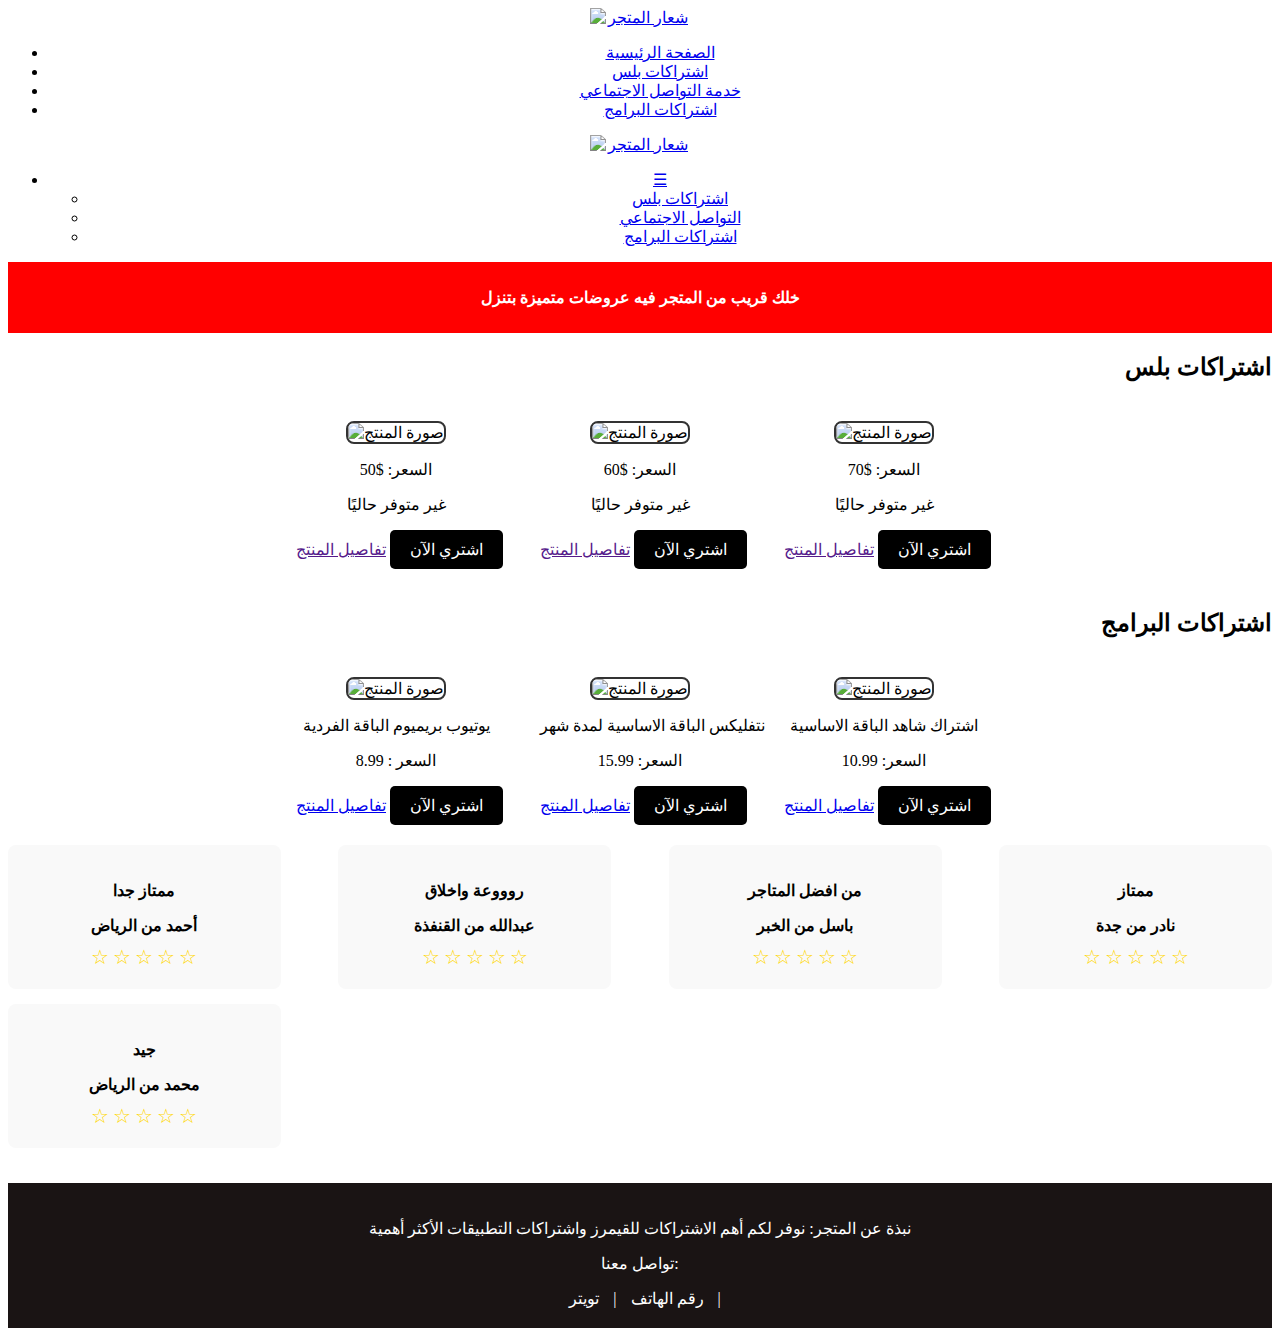
==== index.html @ 057b3b18 "Add files via upload" ====
<!DOCTYPE html>
<html lang="ar">
<head>
    <meta charset="UTF-8">
    <meta name="viewport" content="width=device-width, initial-scale=1.0">
    <title>متجري الإلكتروني</title>
    <link rel="stylesheet" href="styles.css">
    <style>
        /* تحديد الشعار */
        .logo {
            width: 100px;
            height: auto;
            display: block;
            margin: 0 auto;
        }

        /* توسيط الصورة العرضية */
        nav {
            text-align: center;
        }

        /* تنسيق المنتجات */
        .products-container {
            overflow-x: auto;
            white-space: nowrap;
            -webkit-overflow-scrolling: touch;
            scroll-behavior: smooth;
            text-align: center;
        }

        .product {
            display: inline-block;
            margin: 20px;
            text-align: center;
            width: 200px;
        }

        .product img {
            width: 150px;
            height: 150px;
            object-fit: cover;
            border: 2px solid #333;
            border-radius: 8px;
        }

        /* تحديد موقع أسماء الأقسام */
        h2 {
            text-align: right;
            direction: rtl;
        }

        /* تخصيص زر "اشتري الآن" */
        .buy-button {
            display: inline-block;
            background-color: #000000;
            color: white;
            padding: 10px 20px;
            text-align: center;
            text-decoration: none;
            border-radius: 5px;
            transition: background-color 0.3s;
        }

        .buy-button:hover {
            background-color: #000000;
        }

        /* شريط سفلي */
        .footer {
            background-color: #1a1414;
            color: white;
            padding: 20px;
            text-align: center;
        }

        .footer a {
            color: white;
            text-decoration: none;
            margin: 0 10px;
        }

        /* ترويجي */
        .promotion {
            background-color: #ff0000;
            color: white;
            padding: 10px;
            text-align: center;
            font-weight: bold;
        }

        .customer-reviews {
            display: flex;
            justify-content: space-between;
            margin-bottom: 20px;
            flex-wrap: wrap;
        }

        .review-card {
            background-color: #f9f9f9;
            padding: 20px;
            border-radius: 8px;
            margin-bottom: 15px;
            width: calc(20% - 20px); /* 20% من عرض الشاشة مع هامش بين البطاقات */
            text-align: center;
        }

        .review-card p {
            font-weight: bold;
            margin-bottom: 10px;
        }

        .star {
            color: gold; /* لون النجوم الأصفر */
            font-size: 20px;
        }
    </style>
</head>
<body>
    <nav>
        <!-- شريط التنقل للحواسيب -->
        <div class="desktop-navbar">
            <a href="https://i.ibb.co/3N0W4yK/logo.png"><img src="https://i.ibb.co/3N0W4yK/logo.png" alt="شعار المتجر" class="logo"></a>
            <ul class="navbar">
                <li><a href="#">الصفحة الرئيسية</a></li>
                <li><a href="pls.html">اشتراكات بلس</a></li>
                <li><a href="inst.html">خدمة التواصل الاجتماعي</a></li>
                <li><a href="syn.html">اشتراكات البرامج</a></li>
            </ul>
        </div>

        <!-- قائمة الهامبرغر للهواتف النقالة -->
        <div class="mobile-navbar">
            <a href="https://i.ibb.co/3N0W4yK/logo.png"><img src="https://i.ibb.co/3N0W4yK/logo.png" alt="شعار المتجر" class="logo"></a>
            <ul class="navbar">
                <li class="hamburger-menu"><a href="#" onclick="toggleMenu()">☰</a></li>
                <ul class="mobile-menu" id="mobileMenu">
                    <li><a href="pls.html">اشتراكات بلس</a></li>
                    <li><a href="inst.html">التواصل الاجتماعي</a></li>
                    <li><a href="syn.html">اشتراكات البرامج</a></li>
                </ul>
            </ul>
        </div>
    </nav>

    <!-- القسم الأول: اشتراكات بلس -->
    <div class="promotion">
        <p>خلك قريب من المتجر فيه عروضات متميزة بتنزل </p>
    </div>
    <h2>اشتراكات بلس</h2>
    <div class="products-container">
        <div class="product">
            <img src="https://image.api.playstation.com/vulcan/ap/rnd/202206/1415/zf1APgZErNQcDBYLlrp7HGsX.png" alt="صورة المنتج">
            <p>السعر: $50</p>
            <p>غير متوفر حاليًا</p>
            <a href="" class="details-button">تفاصيل المنتج</a>
            <a href="" class="buy-button" onclick="showNotAvailableMessage()">اشتري الآن</a>
        </div>
        <div class="product">
            <img src="https://image.api.playstation.com/vulcan/ap/rnd/202206/1515/RM9pdb59tlZpAJvyJMsuHKjq.png" alt="صورة المنتج">
            <p>السعر: $60</p>
            <p>غير متوفر حاليًا</p>
            <a href="" class="details-button">تفاصيل المنتج</a>
            <a href="" class="buy-button" onclick="showNotAvailableMessage()">اشتري الآن</a>
        </div>
        <div class="product">
            <img src="https://image.api.playstation.com/vulcan/ap/rnd/202206/1610/7sdOl3Mn30GqUJEyU2WwLhQp.png" alt="صورة المنتج">
            <p>السعر: $70</p>
            <p>غير متوفر حاليًا</p>
            <a href="" class="details-button">تفاصيل المنتج</a>
            <a href="" class="buy-button" onclick="showNotAvailableMessage()">اشتري الآن</a>
        </div>
    </div>

    <h2>اشتراكات البرامج</h2>
    <div class="products-container">
        <div class="product">
            <img src="https://cdn.salla.sa/NjmbK/me2V3FLQ7GxieQggNCGdq4uT9FfzwZChFTBvjbVJ.png" alt="صورة المنتج">
            <p>يوتيوب بريميوم الباقة الفردية</p>
            <p>السعر : 8.99</p>
            <a href="yu.html" class="details-button">تفاصيل المنتج</a>
            <a href="1.html" class="buy-button">اشتري الآن</a>
        </div>
        <div class="product">
            <img src="https://sm.ign.com/ign_mear/screenshot/default/1280x720_7k4n.jpg" alt="صورة المنتج">
            <p>نتفليكس الباقة الاساسية لمدة شهر
            </p>
            <p>السعر: 15.99</p>
            <a href="nt.html" class="details-button">تفاصيل المنتج</a>
            <a href="1.html" class="buy-button">اشتري الآن</a>
        </div>
        <div class="product">
            <img src="https://play-lh.googleusercontent.com/ql1j126uFttRQn2dPzIKNcoDIzADSqqhYFZBq0L8dyiwlqS86Utu2dg72N6SHNEBL9k" alt="صورة المنتج">
            <p>اشتراك شاهد الباقة الاساسية </p>
            <p>السعر: 10.99</p>
            <a href="sh.html" class="details-button">تفاصيل المنتج</a>
            <a href="1.html" class="buy-button">اشتري الآن</a>
        </div>
    </div>



    
    <div class="customer-reviews">
        <div class="review-card">
            <p>ممتاز جدا</p>
            <p>أحمد من الرياض</p>
            <div class="rating">
                <span class="star">&#9734;</span> <!-- نجمة صفراء -->
                <span class="star">&#9734;</span>
                <span class="star">&#9734;</span>
                <span class="star">&#9734;</span>
                <span class="star">&#9734;</span>
            </div>
        </div>
        <div class="review-card">
            <p>روووعة واخلاق</p>
            <p>عبدالله من القنفذة</p>
            <div class="rating">
                <span class="star">&#9734;</span> <!-- نجمة صفراء -->
                <span class="star">&#9734;</span>
                <span class="star">&#9734;</span>
                <span class="star">&#9734;</span>
                <span class="star">&#9734;</span>
            </div>
        </div>
        <div class="review-card">
            <p>من افضل المتاجر</p>
            <p>باسل من الخبر</p>
            <div class="rating">
                <span class="star">&#9734;</span> <!-- نجمة صفراء -->
                <span class="star">&#9734;</span>
                <span class="star">&#9734;</span>
                <span class="star">&#9734;</span>
                <span class="star">&#9734;</span>
            </div>
        </div>
        <div class="review-card">
            <p>ممتاز</p>
            <p>نادر من جدة</p>
            <div class="rating">
                <span class="star">&#9734;</span> <!-- نجمة صفراء -->
                <span class="star">&#9734;</span>
                <span class="star">&#9734;</span>
                <span class="star">&#9734;</span>
                <span class="star">&#9734;</span>
            </div>
        </div>
        <div class="review-card">
            <p>جيد</p>
            <p>محمد من الرياض</p>
            <div class="rating">
                <span class="star">&#9734;</span> <!-- نجمة صفراء -->
                <span class="star">&#9734;</span>
                <span class="star">&#9734;</span>
                <span class="star">&#9734;</span>
                <span class="star">&#9734;</span>
            </div>
        </div>
    </div>




    <!-- الشريط السفلي -->
    <div class="footer">
        <div>
            <p>نبذة عن المتجر: نوفر لكم أهم الاشتراكات للقيمرز واشتراكات التطبيقات الأكثر أهمية</p>
        </div>
        <div>
            <p>تواصل معنا:</p>
            <a href="966597118963">رقم الهاتف</a> |
            <a href="https://x.com/abo_samerh1?s=21">تويتر</a> |
        </div>
    </div>

    <script>
        function showNotAvailableMessage() {
            alert("عذرًا، هذا المنتج غير متوفر حاليًا.");
        }

        function toggleMenu() {
            var menu = document.getElementById("mobileMenu");
            menu.style.display = (menu.style.display === "block") ? "none" : "block";
        }

        function toggleDarkMode() {
            var body = document.body;
            body.classList.toggle("dark-mode");
        }
    </script>
</body>
</html>
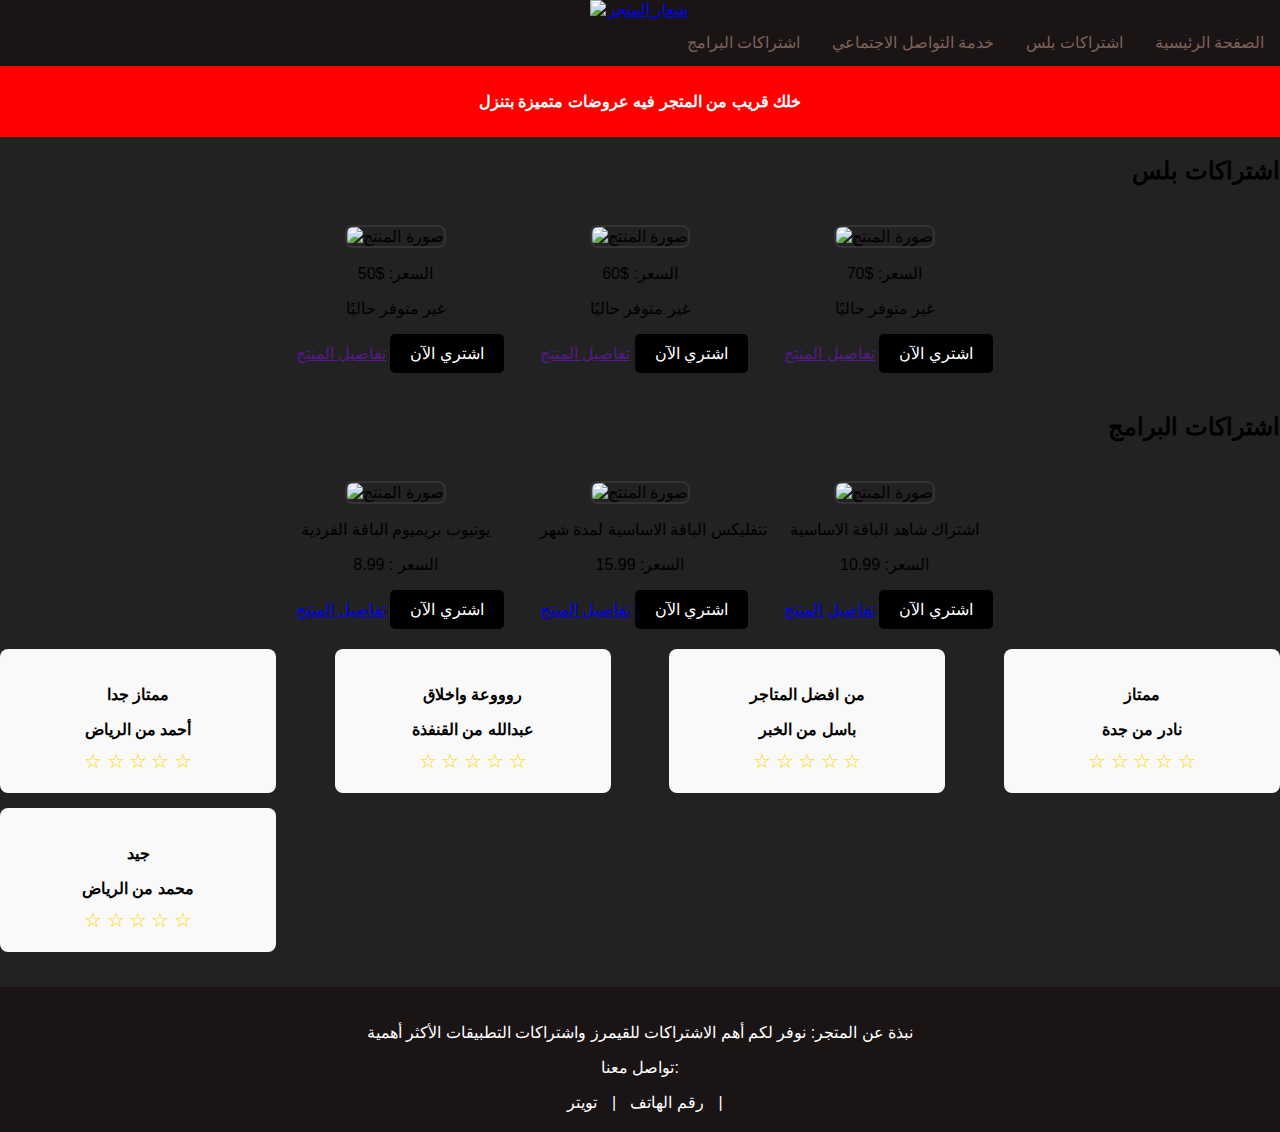
==== commit 1a20ffed: "Update index.html" ====
--- a/index.html
+++ b/index.html
@@ -3,7 +3,7 @@
 <head>
     <meta charset="UTF-8">
     <meta name="viewport" content="width=device-width, initial-scale=1.0">
-    <title>متجري الإلكتروني</title>
+    <title>abo_samera</title>
     <link rel="stylesheet" href="styles.css">
     <style>
         /* تحديد الشعار */
--- a/styles.css
+++ b/styles.css
@@ -0,0 +1,92 @@
+body {
+    margin: 0;
+    padding: 0;
+    font-family: Arial, sans-serif;
+}
+
+nav {
+    background-color: #1a1414;
+}
+
+
+.navbar {
+    list-style-type: none;
+    margin: 0;
+    padding: 0;
+    overflow: hidden;
+}
+
+.navbar li {
+    float: right;
+}
+
+.navbar li a {
+    display: block;
+    color: rgb(125, 98, 92);
+    text-align: center;
+    padding: 14px 16px;
+    text-decoration: none;
+}
+
+.navbar li a:hover {
+    background-color: #ddd;
+    color: rgb(255, 255, 255);
+}
+
+.desktop-navbar {
+    display: block;
+}
+
+.mobile-navbar {
+    display: none;
+}
+
+@media only screen and (max-width: 600px) {
+    .desktop-navbar {
+      display: none;
+    }
+  
+    .mobile-navbar {
+      display: block;
+    }
+  
+    .navbar.active {
+      display: block;
+    }
+}
+
+/* تنسيق الشعار */
+.logo {
+    width: 50px; /* تحديد عرض الشعار */
+    height: auto; /* السماح للارتفاع بالتكيف مع العرض */
+    order: 1; /* تحديد ترتيب الشعار ليكون أول عنصر في شريط التنقل */
+    margin-left: auto; /* تحديد هامش للشعار لينسب إلى اليمين */
+}
+
+
+
+body {
+    background-color: #222; /* لون الخلفية الداكن */
+    margin: 0;
+    padding: 0;
+    font-family: Arial, sans-serif;
+}
+
+nav {
+    background-color: #1a1414; /* لون خلفية شريط التنقل الداكن */
+}
+
+
+/* حركة الشريط */
+.review-carousel {
+    animation: slide 9s linear infinite alternate; /* تغيير المدة إلى 9 ثواني والانتقالات خطية مع العودة */
+}
+
+@keyframes slide {
+    0%, 100% {
+        transform: translateX(0); /* البداية والنهاية */
+    }
+    50% {
+        transform: translateX(calc(300px * 5)); /* التحرك لليمين */
+    }
+}
